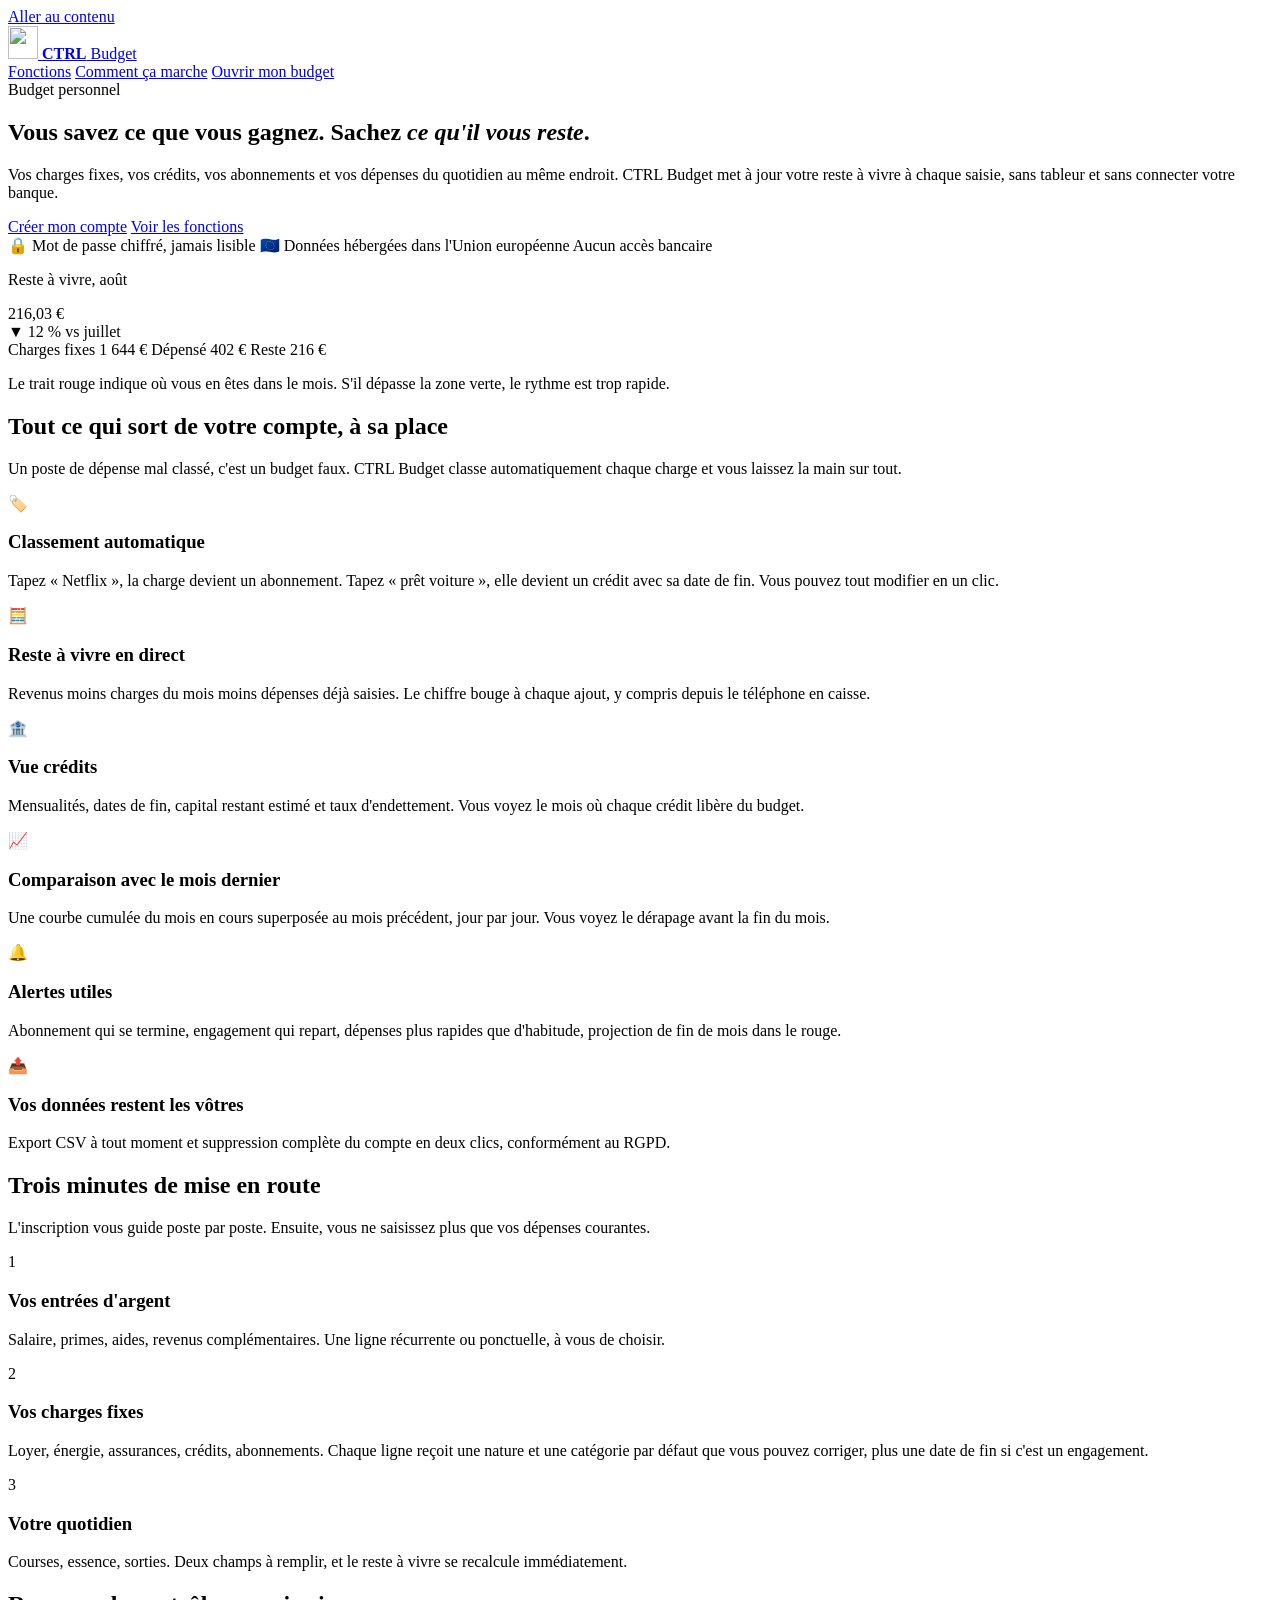
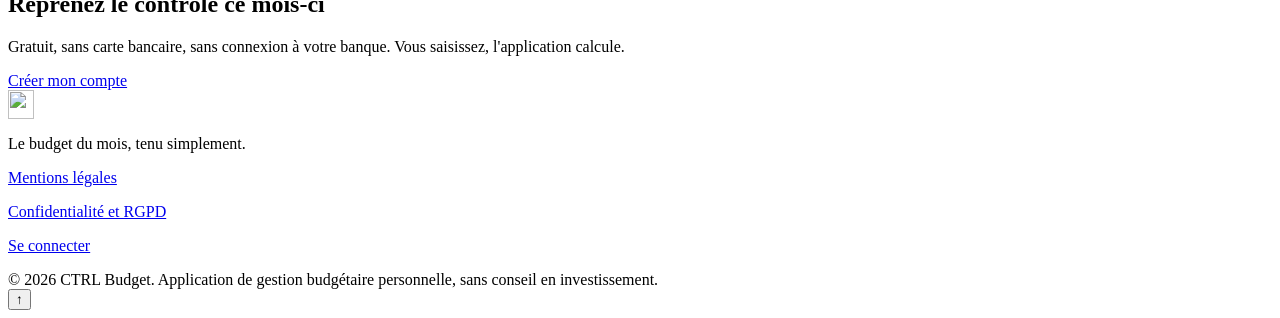
==== ctrl-budget/index.html @ 9a0f0bcc "Add files via upload" ====
<!DOCTYPE html>
<html lang="fr">
<head>
<meta charset="utf-8">
<meta name="viewport" content="width=device-width, initial-scale=1">
<title>CTRL Budget, gardez la main sur vos dépenses du mois</title>
<meta name="description" content="CTRL Budget calcule votre reste à vivre en temps réel : charges fixes, crédits, abonnements et dépenses du quotidien réunis sur un seul tableau de bord.">
<meta name="theme-color" content="#16274a">
<meta name="robots" content="index, follow">
<link rel="canonical" href="https://ctrl-budget.vercel.app/">
<meta property="og:type" content="website">
<meta property="og:title" content="CTRL Budget">
<meta property="og:description" content="Vos charges fixes, vos crédits et votre reste à vivre, à jour en permanence.">
<meta property="og:image" content="/assets/img/logo.png">
<link rel="icon" href="/assets/img/favicon.png" type="image/png">
<link rel="apple-touch-icon" href="/assets/img/favicon.png">
<link rel="preconnect" href="https://fonts.googleapis.com">
<link rel="preconnect" href="https://fonts.gstatic.com" crossorigin>
<link href="https://fonts.googleapis.com/css2?family=Bricolage+Grotesque:opsz,wght@12..96,600;12..96,700&family=Inter:wght@400;500;600;700&display=swap" rel="stylesheet">
<link rel="stylesheet" href="/assets/css/styles.css">
</head>
<body>
<a class="evite-lien" href="#contenu">Aller au contenu</a>

<header class="entete">
  <div class="conteneur entete-inner">
    <a class="marque" href="/">
      <img src="/assets/img/icon.png" alt="" width="30" height="33">
      <span><b>CTRL</b> Budget</span>
    </a>
    <nav class="nav-liens" aria-label="Navigation principale">
      <a href="#fonctions" class="lien-secondaire">Fonctions</a>
      <a href="#etapes" class="lien-secondaire">Comment ça marche</a>
      <a href="/connexion.html" class="btn btn-principal btn-sm">Ouvrir mon budget</a>
    </nav>
  </div>
</header>

<main id="contenu">

  <section class="heros">
    <div class="conteneur heros-grille">
      <div>
        <span class="eyebrow">Budget personnel</span>
        <h1>Vous savez ce que vous gagnez. Sachez <em>ce qu'il vous reste</em>.</h1>
        <p class="accroche">Vos charges fixes, vos crédits, vos abonnements et vos dépenses du quotidien au même endroit. CTRL Budget met à jour votre reste à vivre à chaque saisie, sans tableur et sans connecter votre banque.</p>
        <div class="heros-actions">
          <a href="/connexion.html?mode=inscription" class="btn btn-principal">Créer mon compte</a>
          <a href="#fonctions" class="btn btn-secondaire">Voir les fonctions</a>
        </div>
        <div class="rassurance">
          <span>🔒 Mot de passe chiffré, jamais lisible</span>
          <span>🇪🇺 Données hébergées dans l'Union européenne</span>
          <span>Aucun accès bancaire</span>
        </div>
      </div>

      <div class="regle" aria-label="Exemple de répartition du mois">
        <div class="regle-entete">
          <div>
            <p class="label">Reste à vivre, août</p>
            <div class="regle-total">216,03 €</div>
          </div>
          <span class="evolution baisse">▼ 12 % vs juillet</span>
        </div>
        <div class="barre">
          <div class="barre-seg seg-charges" style="width:73%"></div>
          <div class="barre-seg seg-depenses" style="width:18%"></div>
          <div class="barre-seg seg-reste" style="width:9%"></div>
          <div class="barre-curseur" style="left:74%" data-jour="jour 23"></div>
        </div>
        <div class="legende">
          <span><i class="pastille" style="background:var(--encre)"></i> Charges fixes 1 644 €</span>
          <span><i class="pastille" style="background:#6f86b8"></i> Dépensé 402 €</span>
          <span><i class="pastille" style="background:var(--menthe-fond);border:1px solid var(--ligne)"></i> Reste 216 €</span>
        </div>
        <p class="aide" style="margin-top:16px">Le trait rouge indique où vous en êtes dans le mois. S'il dépasse la zone verte, le rythme est trop rapide.</p>
      </div>
    </div>
  </section>

  <section class="section" id="fonctions">
    <div class="conteneur">
      <div class="section-titre">
        <h2>Tout ce qui sort de votre compte, à sa place</h2>
        <p>Un poste de dépense mal classé, c'est un budget faux. CTRL Budget classe automatiquement chaque charge et vous laissez la main sur tout.</p>
      </div>
      <div class="grille grille-3">
        <div class="fonction">
          <span class="fonction-icone">🏷️</span>
          <h3>Classement automatique</h3>
          <p>Tapez « Netflix », la charge devient un abonnement. Tapez « prêt voiture », elle devient un crédit avec sa date de fin. Vous pouvez tout modifier en un clic.</p>
        </div>
        <div class="fonction">
          <span class="fonction-icone">🧮</span>
          <h3>Reste à vivre en direct</h3>
          <p>Revenus moins charges du mois moins dépenses déjà saisies. Le chiffre bouge à chaque ajout, y compris depuis le téléphone en caisse.</p>
        </div>
        <div class="fonction">
          <span class="fonction-icone">🏦</span>
          <h3>Vue crédits</h3>
          <p>Mensualités, dates de fin, capital restant estimé et taux d'endettement. Vous voyez le mois où chaque crédit libère du budget.</p>
        </div>
        <div class="fonction">
          <span class="fonction-icone">📈</span>
          <h3>Comparaison avec le mois dernier</h3>
          <p>Une courbe cumulée du mois en cours superposée au mois précédent, jour par jour. Vous voyez le dérapage avant la fin du mois.</p>
        </div>
        <div class="fonction">
          <span class="fonction-icone">🔔</span>
          <h3>Alertes utiles</h3>
          <p>Abonnement qui se termine, engagement qui repart, dépenses plus rapides que d'habitude, projection de fin de mois dans le rouge.</p>
        </div>
        <div class="fonction">
          <span class="fonction-icone">📤</span>
          <h3>Vos données restent les vôtres</h3>
          <p>Export CSV à tout moment et suppression complète du compte en deux clics, conformément au RGPD.</p>
        </div>
      </div>
    </div>
  </section>

  <section class="section section-claire" id="etapes">
    <div class="conteneur">
      <div class="section-titre">
        <h2>Trois minutes de mise en route</h2>
        <p>L'inscription vous guide poste par poste. Ensuite, vous ne saisissez plus que vos dépenses courantes.</p>
      </div>
      <div class="etape">
        <div class="etape-num">1</div>
        <div>
          <h3>Vos entrées d'argent</h3>
          <p>Salaire, primes, aides, revenus complémentaires. Une ligne récurrente ou ponctuelle, à vous de choisir.</p>
        </div>
      </div>
      <div class="etape">
        <div class="etape-num">2</div>
        <div>
          <h3>Vos charges fixes</h3>
          <p>Loyer, énergie, assurances, crédits, abonnements. Chaque ligne reçoit une nature et une catégorie par défaut que vous pouvez corriger, plus une date de fin si c'est un engagement.</p>
        </div>
      </div>
      <div class="etape">
        <div class="etape-num">3</div>
        <div>
          <h3>Votre quotidien</h3>
          <p>Courses, essence, sorties. Deux champs à remplir, et le reste à vivre se recalcule immédiatement.</p>
        </div>
      </div>
    </div>
  </section>

  <section class="section">
    <div class="conteneur">
      <div class="bandeau-final">
        <h2>Reprenez le contrôle ce mois-ci</h2>
        <p>Gratuit, sans carte bancaire, sans connexion à votre banque. Vous saisissez, l'application calcule.</p>
        <a href="/connexion.html?mode=inscription" class="btn btn-principal">Créer mon compte</a>
      </div>
    </div>
  </section>

</main>

<footer class="pied">
  <div class="conteneur">
    <div class="pied-grille">
      <div>
        <a class="marque" href="/" style="color:#fff">
          <img src="/assets/img/icon-blanc.png" alt="" width="26" height="29">
          <span><b>CTRL</b> Budget</span>
        </a>
        <p style="margin-top:12px;max-width:34ch">Le budget du mois, tenu simplement.</p>
      </div>
      <div>
        <p><a href="/mentions-legales.html">Mentions légales</a></p>
        <p><a href="/confidentialite.html">Confidentialité et RGPD</a></p>
        <p><a href="/connexion.html">Se connecter</a></p>
      </div>
    </div>
    <div class="pied-bas">© <span id="annee">2026</span> CTRL Budget. Application de gestion budgétaire personnelle, sans conseil en investissement.</div>
  </div>
</footer>

<button class="haut" id="retourHaut" type="button" aria-label="Remonter en haut de la page">↑</button>

<script src="/assets/js/ui.js" type="module"></script>
</body>
</html>
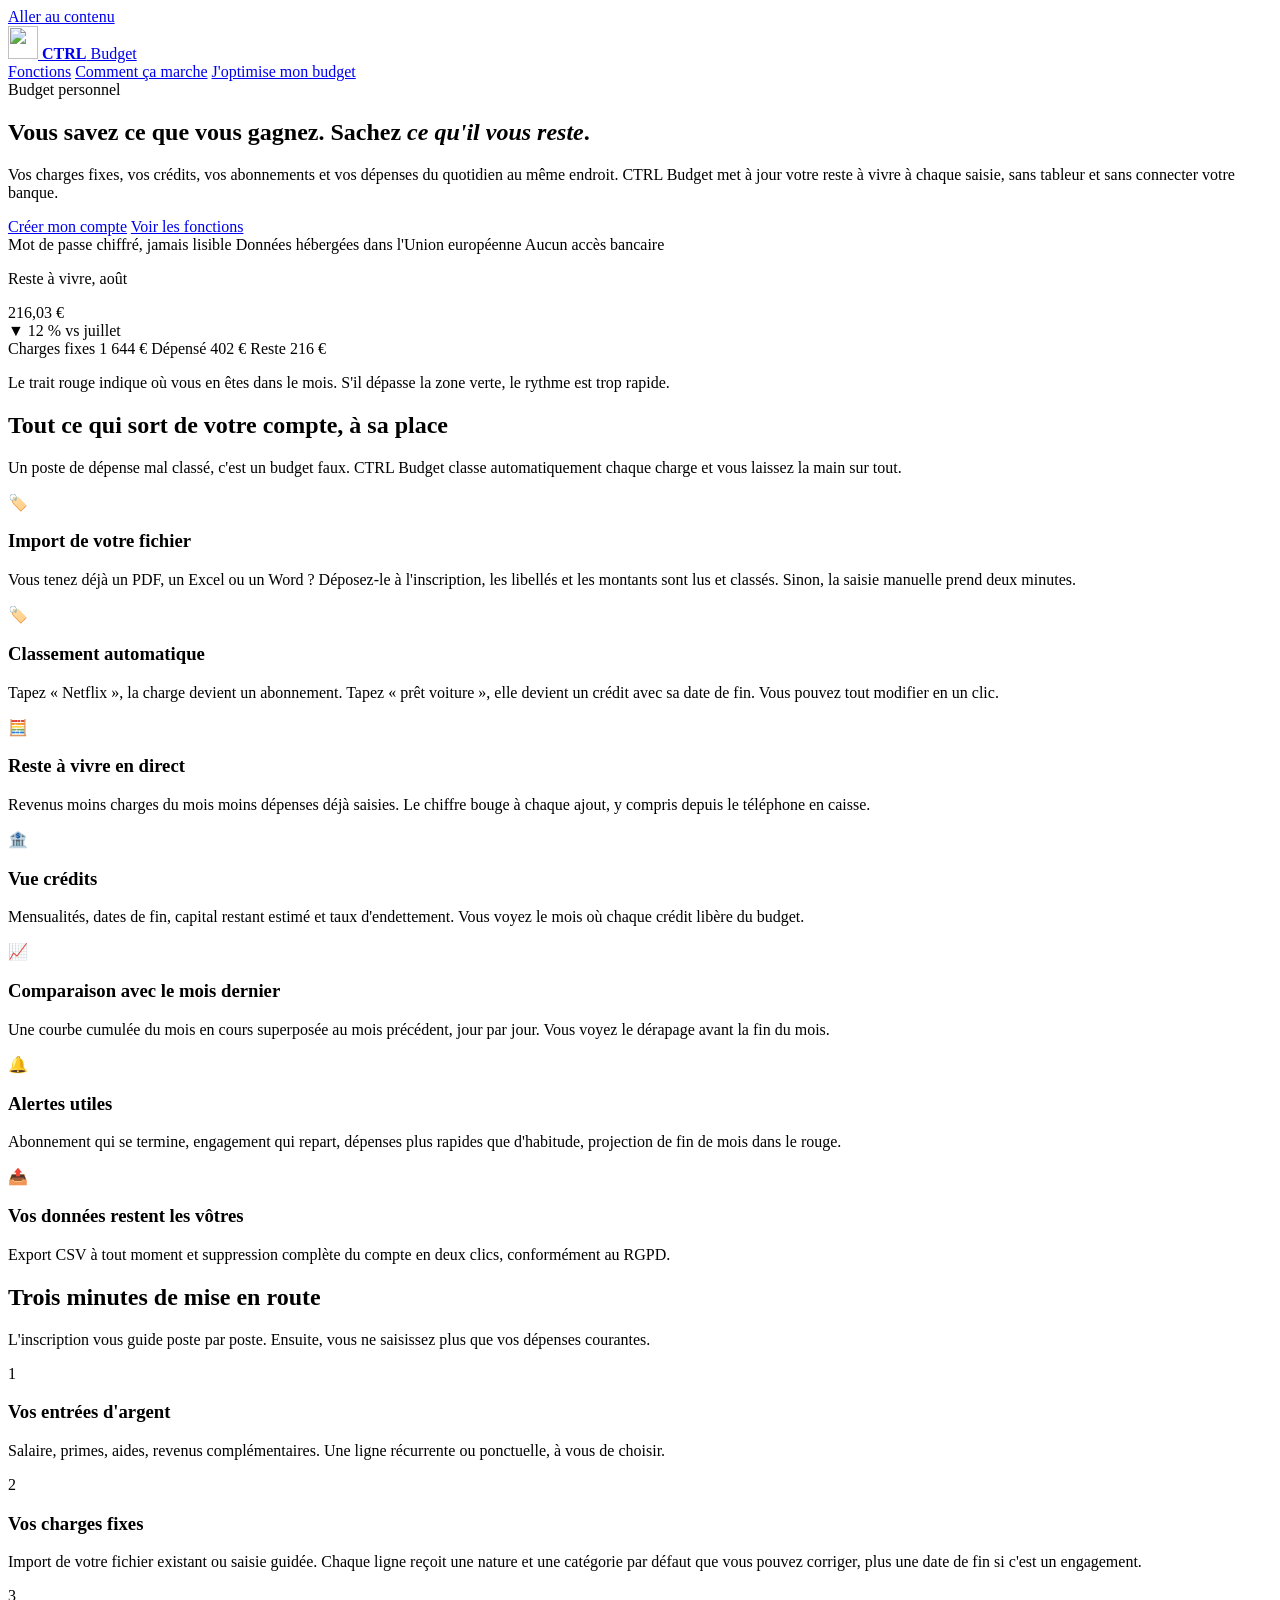
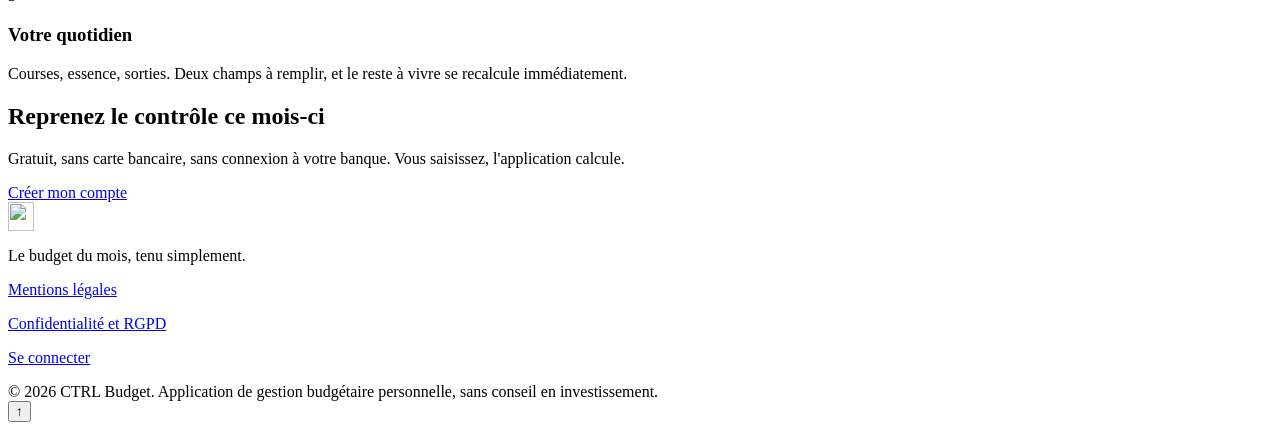
==== commit aeadf7b8: "Add files via upload" ====
--- a/ctrl-budget/index.html
+++ b/ctrl-budget/index.html
@@ -31,7 +31,7 @@
     <nav class="nav-liens" aria-label="Navigation principale">
       <a href="#fonctions" class="lien-secondaire">Fonctions</a>
       <a href="#etapes" class="lien-secondaire">Comment ça marche</a>
-      <a href="/connexion.html" class="btn btn-principal btn-sm">Ouvrir mon budget</a>
+      <a href="/connexion.html" class="btn btn-principal btn-sm">J'optimise mon budget</a>
     </nav>
   </div>
 </header>
@@ -49,8 +49,8 @@
           <a href="#fonctions" class="btn btn-secondaire">Voir les fonctions</a>
         </div>
         <div class="rassurance">
-          <span>🔒 Mot de passe chiffré, jamais lisible</span>
-          <span>🇪🇺 Données hébergées dans l'Union européenne</span>
+          <span>Mot de passe chiffré, jamais lisible</span>
+          <span>Données hébergées dans l'Union européenne</span>
           <span>Aucun accès bancaire</span>
         </div>
       </div>
@@ -86,6 +86,11 @@
         <p>Un poste de dépense mal classé, c'est un budget faux. CTRL Budget classe automatiquement chaque charge et vous laissez la main sur tout.</p>
       </div>
       <div class="grille grille-3">
+        <div class="fonction">
+          <span class="fonction-icone">🏷️</span>
+          <h3>Import de votre fichier</h3>
+          <p>Vous tenez déjà un PDF, un Excel ou un Word ? Déposez-le à l'inscription, les libellés et les montants sont lus et classés. Sinon, la saisie manuelle prend deux minutes.</p>
+        </div>
         <div class="fonction">
           <span class="fonction-icone">🏷️</span>
           <h3>Classement automatique</h3>
@@ -137,7 +142,7 @@
         <div class="etape-num">2</div>
         <div>
           <h3>Vos charges fixes</h3>
-          <p>Loyer, énergie, assurances, crédits, abonnements. Chaque ligne reçoit une nature et une catégorie par défaut que vous pouvez corriger, plus une date de fin si c'est un engagement.</p>
+          <p>Import de votre fichier existant ou saisie guidée. Chaque ligne reçoit une nature et une catégorie par défaut que vous pouvez corriger, plus une date de fin si c'est un engagement.</p>
         </div>
       </div>
       <div class="etape">
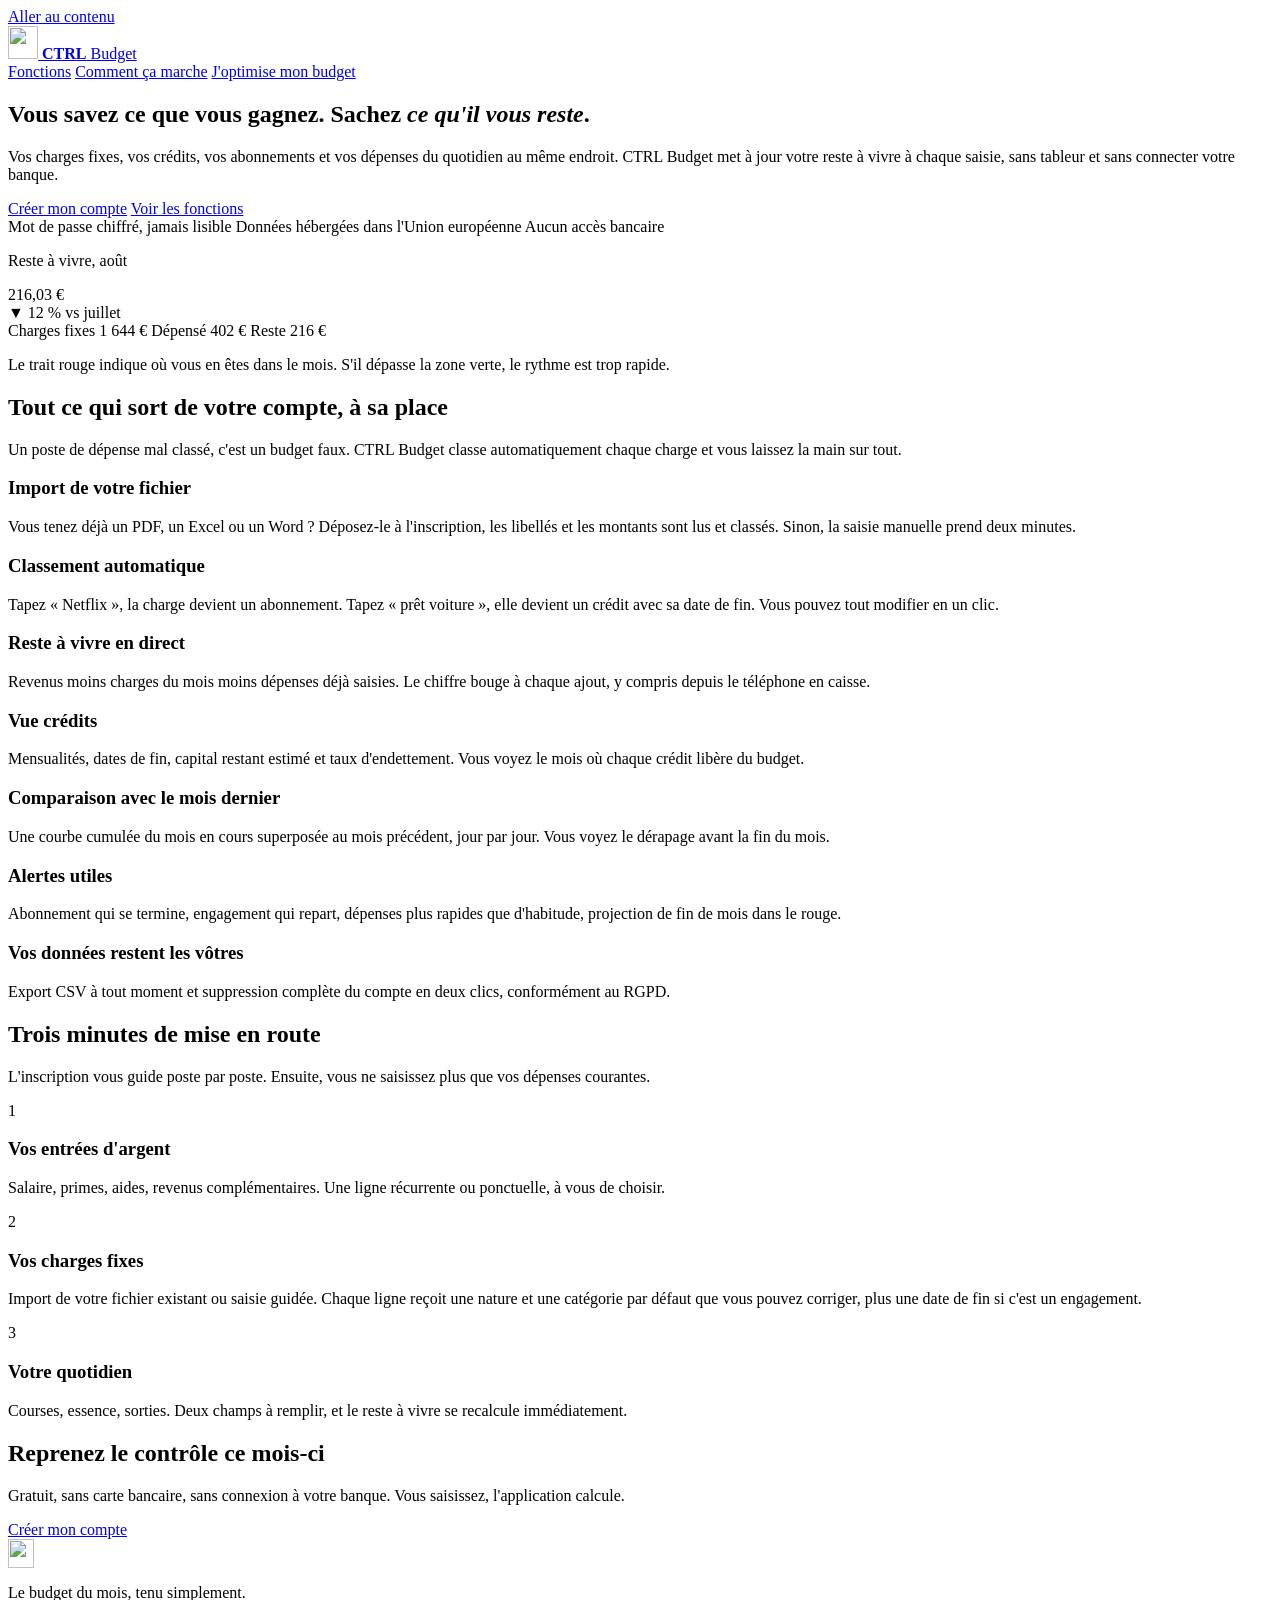
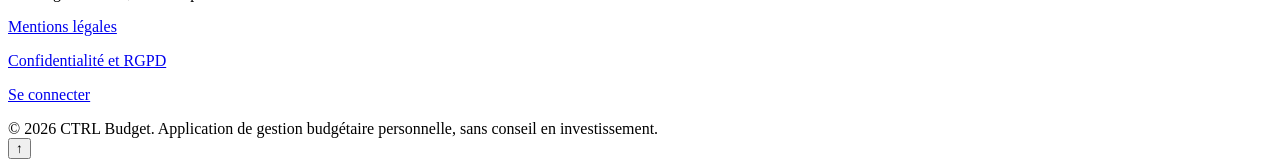
==== commit e242417f: "Add files via upload" ====
--- a/ctrl-budget/index.html
+++ b/ctrl-budget/index.html
@@ -17,7 +17,7 @@
 <link rel="preconnect" href="https://fonts.googleapis.com">
 <link rel="preconnect" href="https://fonts.gstatic.com" crossorigin>
 <link href="https://fonts.googleapis.com/css2?family=Bricolage+Grotesque:opsz,wght@12..96,600;12..96,700&family=Inter:wght@400;500;600;700&display=swap" rel="stylesheet">
-<link rel="stylesheet" href="/assets/css/styles.css">
+<link rel="stylesheet" href="/assets/css/styles.css?v=3">
 </head>
 <body>
 <a class="evite-lien" href="#contenu">Aller au contenu</a>
@@ -41,7 +41,6 @@
   <section class="heros">
     <div class="conteneur heros-grille">
       <div>
-        <span class="eyebrow">Budget personnel</span>
         <h1>Vous savez ce que vous gagnez. Sachez <em>ce qu'il vous reste</em>.</h1>
         <p class="accroche">Vos charges fixes, vos crédits, vos abonnements et vos dépenses du quotidien au même endroit. CTRL Budget met à jour votre reste à vivre à chaque saisie, sans tableur et sans connecter votre banque.</p>
         <div class="heros-actions">
@@ -87,37 +86,30 @@
       </div>
       <div class="grille grille-3">
         <div class="fonction">
-          <span class="fonction-icone">🏷️</span>
           <h3>Import de votre fichier</h3>
           <p>Vous tenez déjà un PDF, un Excel ou un Word ? Déposez-le à l'inscription, les libellés et les montants sont lus et classés. Sinon, la saisie manuelle prend deux minutes.</p>
         </div>
         <div class="fonction">
-          <span class="fonction-icone">🏷️</span>
           <h3>Classement automatique</h3>
           <p>Tapez « Netflix », la charge devient un abonnement. Tapez « prêt voiture », elle devient un crédit avec sa date de fin. Vous pouvez tout modifier en un clic.</p>
         </div>
         <div class="fonction">
-          <span class="fonction-icone">🧮</span>
           <h3>Reste à vivre en direct</h3>
           <p>Revenus moins charges du mois moins dépenses déjà saisies. Le chiffre bouge à chaque ajout, y compris depuis le téléphone en caisse.</p>
         </div>
         <div class="fonction">
-          <span class="fonction-icone">🏦</span>
           <h3>Vue crédits</h3>
           <p>Mensualités, dates de fin, capital restant estimé et taux d'endettement. Vous voyez le mois où chaque crédit libère du budget.</p>
         </div>
         <div class="fonction">
-          <span class="fonction-icone">📈</span>
           <h3>Comparaison avec le mois dernier</h3>
           <p>Une courbe cumulée du mois en cours superposée au mois précédent, jour par jour. Vous voyez le dérapage avant la fin du mois.</p>
         </div>
         <div class="fonction">
-          <span class="fonction-icone">🔔</span>
           <h3>Alertes utiles</h3>
           <p>Abonnement qui se termine, engagement qui repart, dépenses plus rapides que d'habitude, projection de fin de mois dans le rouge.</p>
         </div>
         <div class="fonction">
-          <span class="fonction-icone">📤</span>
           <h3>Vos données restent les vôtres</h3>
           <p>Export CSV à tout moment et suppression complète du compte en deux clics, conformément au RGPD.</p>
         </div>
@@ -189,6 +181,6 @@
 
 <button class="haut" id="retourHaut" type="button" aria-label="Remonter en haut de la page">↑</button>
 
-<script src="/assets/js/ui.js" type="module"></script>
+<script src="/assets/js/ui.js?v=3" type="module"></script>
 </body>
 </html>
